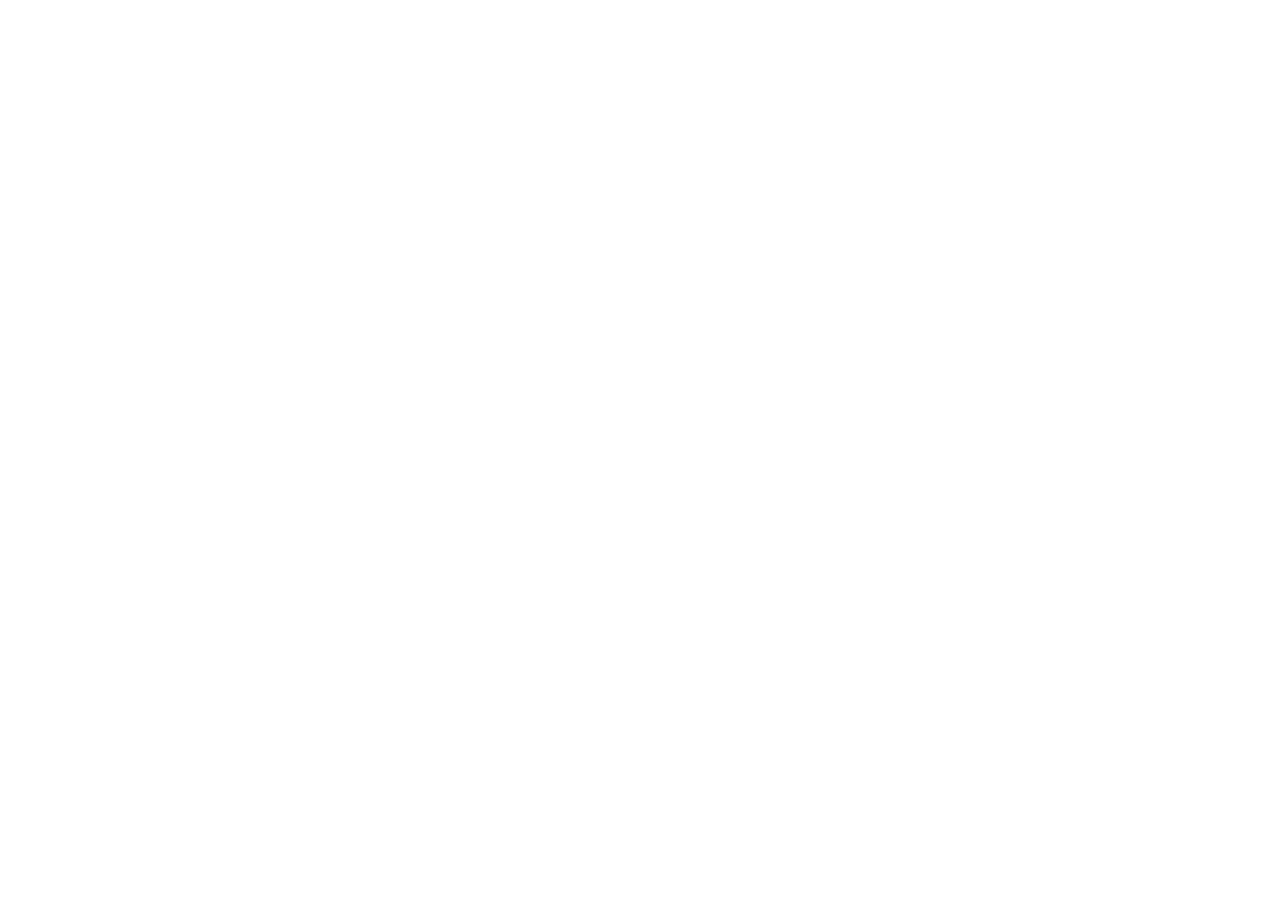
==== index.html @ 53740b1f "feat: Configure Vite for development server Updates the server configuration to correctly integrate " ====
<!doctype html>
<html lang="en">
  <head>
    <meta charset="UTF-8" />
    <meta name="viewport" content="width=device-width, initial-scale=1.0" />
    <link rel="icon" href="data:image/svg+xml,<svg xmlns=%22http://www.w3.org/2000/svg%22 viewBox=%220 0 100 100%22><text y=%22.9em%22 font-size=%2290%22>🎮</text></svg>">
    <title>Classroom Unblocked</title>
  </head>
  <body>
    <div id="root"></div>
    <script type="module" src="src/main.tsx"></script>
  </body>
</html>
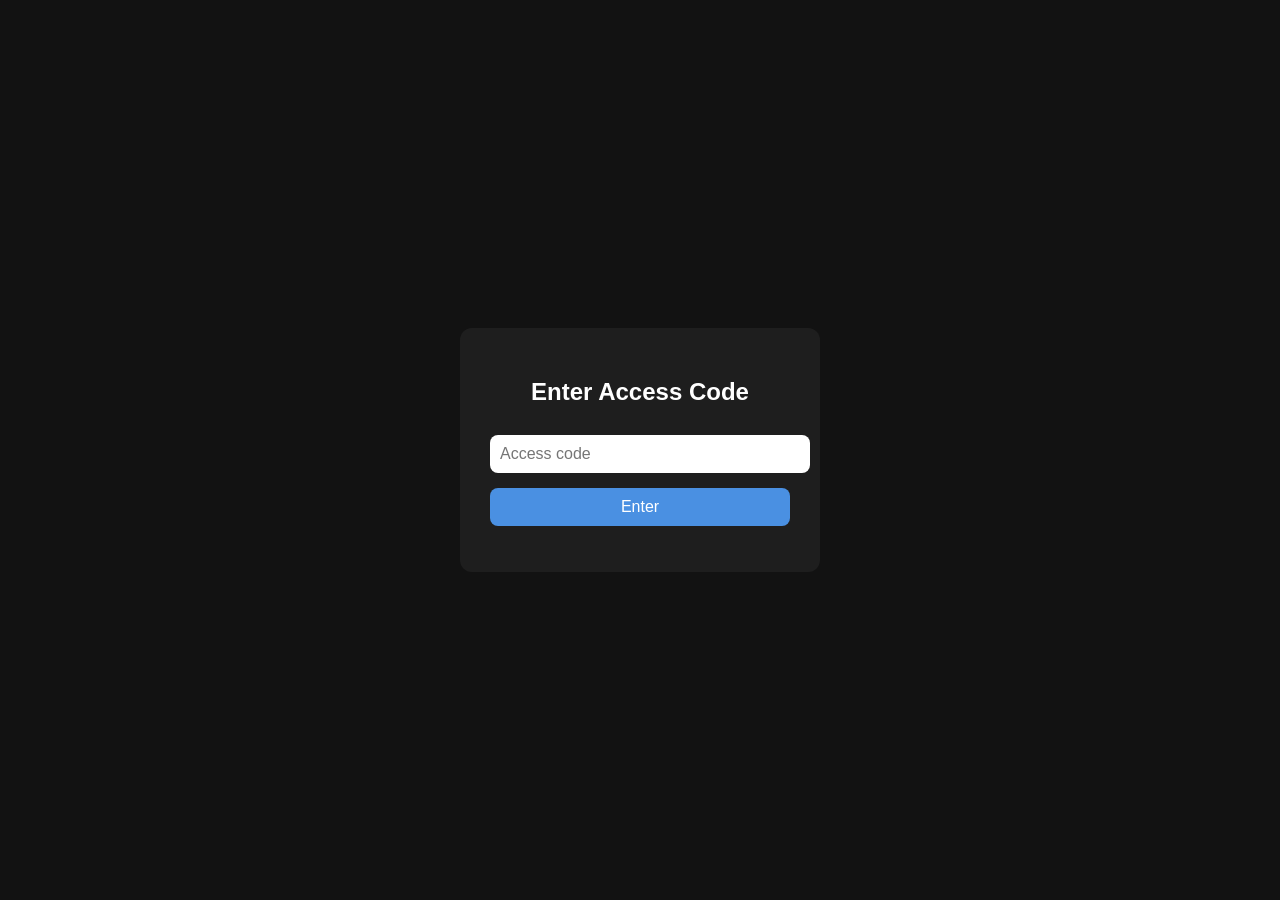
==== commit af34ddfc: "Create index.html" ====
--- a/index.html
+++ b/index.html
@@ -1,14 +1,98 @@
-<!doctype html>
+<!DOCTYPE html>
 <html lang="en">
-  <head>
-    <meta charset="UTF-8" />
-    <meta name="viewport" content="width=device-width, initial-scale=1.0" />
-    <link rel="icon" href="data:image/svg+xml,<svg xmlns=%22http://www.w3.org/2000/svg%22 viewBox=%220 0 100 100%22><text y=%22.9em%22 font-size=%2290%22>🎮</text></svg>">
-    <title>Classroom Unblocked</title>
-  </head>
-  <body>
-    <div id="root"></div>
-    <script type="module" src="src/main.tsx"></script>
-  </body>
+<head>
+  <meta charset="UTF-8">
+  <meta name="viewport" content="width=device-width, initial-scale=1.0">
+  <title>Access Required</title>
+
+  <style>
+    body {
+      background: #121212;
+      color: white;
+      font-family: Arial, sans-serif;
+      display: flex;
+      justify-content: center;
+      align-items: center;
+      height: 100vh;
+      margin: 0;
+    }
+
+    .box {
+      background: #1e1e1e;
+      padding: 30px;
+      border-radius: 12px;
+      text-align: center;
+      width: 300px;
+    }
+
+    input {
+      width: 100%;
+      padding: 10px;
+      margin-top: 10px;
+      border: none;
+      border-radius: 8px;
+      font-size: 16px;
+    }
+
+    button {
+      margin-top: 15px;
+      width: 100%;
+      padding: 10px;
+      border: none;
+      border-radius: 8px;
+      background: #4a90e2;
+      color: white;
+      font-size: 16px;
+      cursor: pointer;
+    }
+
+    button:hover {
+      background: #3578c7;
+    }
+
+    #error {
+      color: red;
+      margin-top: 10px;
+    }
+  </style>
+</head>
+<body>
+
+<div class="box">
+  <h2>Enter Access Code</h2>
+
+  <input type="password" id="code" placeholder="Access code">
+
+  <button onclick="checkCode()">Enter</button>
+
+  <p id="error"></p>
+</div>
+
+<script>
+  const ACCESS_CODE = "mysecretcode123";
+
+  function checkCode() {
+    const entered = document.getElementById("code").value;
+
+    if (entered === ACCESS_CODE) {
+
+      // Save login
+      localStorage.setItem("authorized", "true");
+
+      // Go to main page
+      window.location.href = "home.html";
+
+    } else {
+      document.getElementById("error").textContent =
+        "Incorrect access code";
+    }
+  }
+
+  // Auto redirect if already authorized
+  if (localStorage.getItem("authorized") === "true") {
+    window.location.href = "home.html";
+  }
+</script>
+
+</body>
 </html>
-
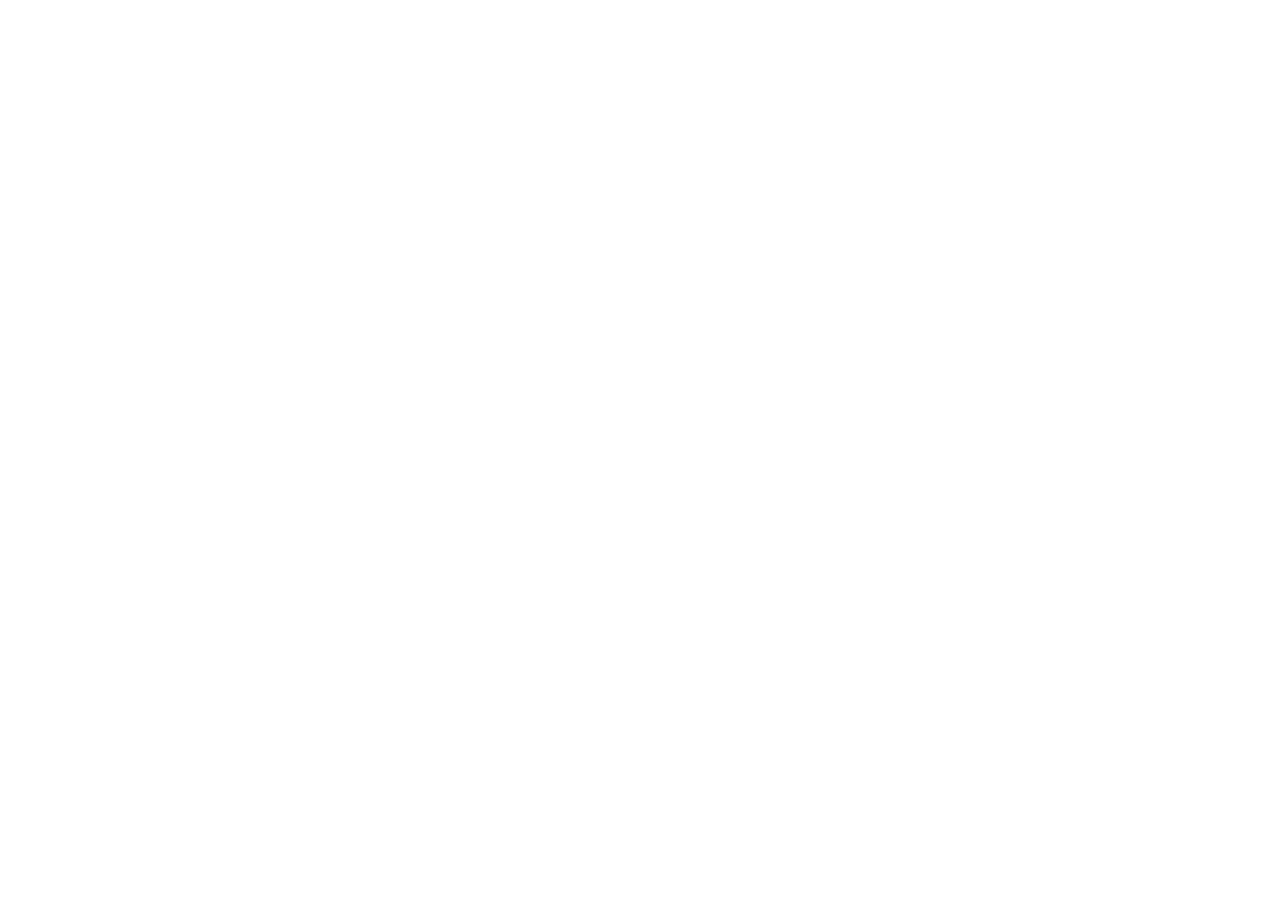
==== commit 9da06288: "Update and rename home.html to index.html" ====
--- a/index.html
+++ b/index.html
@@ -1,98 +1,14 @@
-<!DOCTYPE html>
+<!doctype html>
 <html lang="en">
-<head>
-  <meta charset="UTF-8">
-  <meta name="viewport" content="width=device-width, initial-scale=1.0">
-  <title>Access Required</title>
+  <head>
+    <meta charset="UTF-8" />
+    <meta name="viewport" content="width=device-width, initial-scale=1.0" />
+    <link rel="icon" type="image/png" href="https://ssl.gstatic.com/classroom/favicon.png">
+    <title>Home - Classroom</title>
+  </head>
+  <body>
+    <div id="root"></div>
+    <script type="module" src="src/main.tsx"></script>
+  </body>
+</html>
 
-  <style>
-    body {
-      background: #121212;
-      color: white;
-      font-family: Arial, sans-serif;
-      display: flex;
-      justify-content: center;
-      align-items: center;
-      height: 100vh;
-      margin: 0;
-    }
-
-    .box {
-      background: #1e1e1e;
-      padding: 30px;
-      border-radius: 12px;
-      text-align: center;
-      width: 300px;
-    }
-
-    input {
-      width: 100%;
-      padding: 10px;
-      margin-top: 10px;
-      border: none;
-      border-radius: 8px;
-      font-size: 16px;
-    }
-
-    button {
-      margin-top: 15px;
-      width: 100%;
-      padding: 10px;
-      border: none;
-      border-radius: 8px;
-      background: #4a90e2;
-      color: white;
-      font-size: 16px;
-      cursor: pointer;
-    }
-
-    button:hover {
-      background: #3578c7;
-    }
-
-    #error {
-      color: red;
-      margin-top: 10px;
-    }
-  </style>
-</head>
-<body>
-
-<div class="box">
-  <h2>Enter Access Code</h2>
-
-  <input type="password" id="code" placeholder="Access code">
-
-  <button onclick="checkCode()">Enter</button>
-
-  <p id="error"></p>
-</div>
-
-<script>
-  const ACCESS_CODE = "mysecretcode123";
-
-  function checkCode() {
-    const entered = document.getElementById("code").value;
-
-    if (entered === ACCESS_CODE) {
-
-      // Save login
-      localStorage.setItem("authorized", "true");
-
-      // Go to main page
-      window.location.href = "home.html";
-
-    } else {
-      document.getElementById("error").textContent =
-        "Incorrect access code";
-    }
-  }
-
-  // Auto redirect if already authorized
-  if (localStorage.getItem("authorized") === "true") {
-    window.location.href = "home.html";
-  }
-</script>
-
-</body>
-</html>
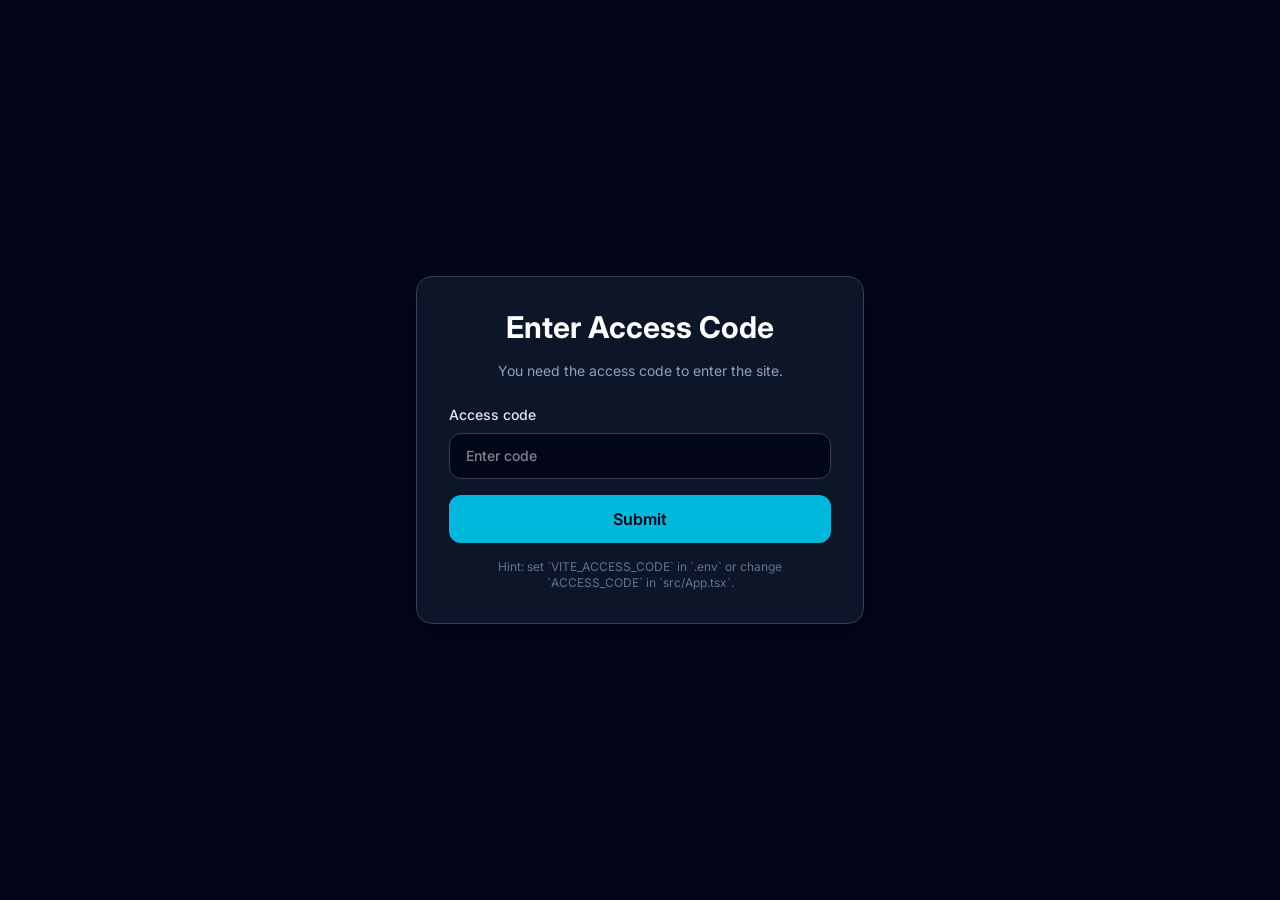
==== commit 9cd8f17b: "Updates" ====
--- a/index.html
+++ b/index.html
@@ -5,10 +5,11 @@
     <meta name="viewport" content="width=device-width, initial-scale=1.0" />
     <link rel="icon" type="image/png" href="https://ssl.gstatic.com/classroom/favicon.png">
     <title>Home - Classroom</title>
+    <script type="module" crossorigin src="./assets/index-C1J9L8hJ.js"></script>
+    <link rel="stylesheet" crossorigin href="./assets/index-I3pXthN2.css">
   </head>
   <body>
     <div id="root"></div>
-    <script type="module" src="src/main.tsx"></script>
   </body>
 </html>
 
--- a/assets/index-I3pXthN2.css
+++ b/assets/index-I3pXthN2.css
@@ -0,0 +1 @@
+@import"https://fonts.googleapis.com/css2?family=Inter:wght@400;500;600;800&family=JetBrains+Mono:wght@400;700;800&display=swap";/*! tailwindcss v4.3.0 | MIT License | https://tailwindcss.com */@layer properties{@supports (((-webkit-hyphens:none)) and (not (margin-trim:inline))) or ((-moz-orient:inline) and (not (color:rgb(from red r g b)))){*,:before,:after,::backdrop{--tw-space-y-reverse:0;--tw-border-style:solid;--tw-leading:initial;--tw-font-weight:initial;--tw-tracking:initial;--tw-shadow:0 0 #0000;--tw-shadow-color:initial;--tw-shadow-alpha:100%;--tw-inset-shadow:0 0 #0000;--tw-inset-shadow-color:initial;--tw-inset-shadow-alpha:100%;--tw-ring-color:initial;--tw-ring-shadow:0 0 #0000;--tw-inset-ring-color:initial;--tw-inset-ring-shadow:0 0 #0000;--tw-ring-inset:initial;--tw-ring-offset-width:0px;--tw-ring-offset-color:#fff;--tw-ring-offset-shadow:0 0 #0000;--tw-blur:initial;--tw-brightness:initial;--tw-contrast:initial;--tw-grayscale:initial;--tw-hue-rotate:initial;--tw-invert:initial;--tw-opacity:initial;--tw-saturate:initial;--tw-sepia:initial;--tw-drop-shadow:initial;--tw-drop-shadow-color:initial;--tw-drop-shadow-alpha:100%;--tw-drop-shadow-size:initial;--tw-duration:initial;--tw-scale-x:1;--tw-scale-y:1;--tw-scale-z:1;--tw-translate-x:0;--tw-translate-y:0;--tw-translate-z:0}}}@layer theme{:root,:host{--font-sans:"Inter", ui-sans-serif, system-ui, sans-serif;--font-mono:"JetBrains Mono", ui-monospace, SFMono-Regular, monospace;--color-red-500:oklch(63.7% .237 25.331);--color-yellow-300:oklch(90.5% .182 98.111);--color-yellow-500:oklch(79.5% .184 86.047);--color-green-500:oklch(72.3% .219 149.579);--color-cyan-400:oklch(78.9% .154 211.53);--color-cyan-500:oklch(71.5% .143 215.221);--color-pink-600:oklch(59.2% .249 .584);--color-slate-200:oklch(92.9% .013 255.508);--color-slate-400:oklch(70.4% .04 256.788);--color-slate-500:oklch(55.4% .046 257.417);--color-slate-700:oklch(37.2% .044 257.287);--color-slate-900:oklch(20.8% .042 265.755);--color-slate-950:oklch(12.9% .042 264.695);--color-neutral-50:oklch(98.5% 0 0);--color-neutral-100:oklch(97% 0 0);--color-neutral-200:oklch(92.2% 0 0);--color-neutral-300:oklch(87% 0 0);--color-neutral-600:oklch(43.9% 0 0);--color-neutral-900:oklch(20.5% 0 0);--color-black:#000;--color-white:#fff;--spacing:.25rem;--container-md:28rem;--container-7xl:80rem;--text-xs:.75rem;--text-xs--line-height:calc(1 / .75);--text-sm:.875rem;--text-sm--line-height:calc(1.25 / .875);--text-lg:1.125rem;--text-lg--line-height:calc(1.75 / 1.125);--text-xl:1.25rem;--text-xl--line-height:calc(1.75 / 1.25);--text-2xl:1.5rem;--text-2xl--line-height:calc(2 / 1.5);--text-3xl:1.875rem;--text-3xl--line-height: 1.2 ;--text-4xl:2.25rem;--text-4xl--line-height:calc(2.5 / 2.25);--font-weight-medium:500;--font-weight-semibold:600;--font-weight-bold:700;--font-weight-black:900;--tracking-tighter:-.05em;--tracking-tight:-.025em;--leading-snug:1.375;--radius-xl:.75rem;--radius-2xl:1rem;--animate-pulse:pulse 2s cubic-bezier(.4, 0, .6, 1) infinite;--aspect-video:16 / 9;--default-transition-duration:.15s;--default-transition-timing-function:cubic-bezier(.4, 0, .2, 1);--default-font-family:var(--font-sans);--default-mono-font-family:var(--font-mono)}}@layer base{*,:after,:before,::backdrop{box-sizing:border-box;border:0 solid;margin:0;padding:0}::file-selector-button{box-sizing:border-box;border:0 solid;margin:0;padding:0}html,:host{-webkit-text-size-adjust:100%;-moz-tab-size:4;tab-size:4;line-height:1.5;font-family:var(--default-font-family,ui-sans-serif, system-ui, sans-serif, "Apple Color Emoji", "Segoe UI Emoji", "Segoe UI Symbol", "Noto Color Emoji");font-feature-settings:var(--default-font-feature-settings,normal);font-variation-settings:var(--default-font-variation-settings,normal);-webkit-tap-highlight-color:transparent}hr{height:0;color:inherit;border-top-width:1px}abbr:where([title]){-webkit-text-decoration:underline dotted;text-decoration:underline dotted}h1,h2,h3,h4,h5,h6{font-size:inherit;font-weight:inherit}a{color:inherit;-webkit-text-decoration:inherit;text-decoration:inherit}b,strong{font-weight:bolder}code,kbd,samp,pre{font-family:var(--default-mono-font-family,ui-monospace, SFMono-Regular, Menlo, Monaco, Consolas, "Liberation Mono", "Courier New", monospace);font-feature-settings:var(--default-mono-font-feature-settings,normal);font-variation-settings:var(--default-mono-font-variation-settings,normal);font-size:1em}small{font-size:80%}sub,sup{vertical-align:baseline;font-size:75%;line-height:0;position:relative}sub{bottom:-.25em}sup{top:-.5em}table{text-indent:0;border-color:inherit;border-collapse:collapse}:-moz-focusring{outline:auto}progress{vertical-align:baseline}summary{display:list-item}ol,ul,menu{list-style:none}img,svg,video,canvas,audio,iframe,embed,object{vertical-align:middle;display:block}img,video{max-width:100%;height:auto}button,input,select,optgroup,textarea{font:inherit;font-feature-settings:inherit;font-variation-settings:inherit;letter-spacing:inherit;color:inherit;opacity:1;background-color:#0000;border-radius:0}::file-selector-button{font:inherit;font-feature-settings:inherit;font-variation-settings:inherit;letter-spacing:inherit;color:inherit;opacity:1;background-color:#0000;border-radius:0}:where(select:is([multiple],[size])) optgroup{font-weight:bolder}:where(select:is([multiple],[size])) optgroup option{padding-inline-start:20px}::file-selector-button{margin-inline-end:4px}::placeholder{opacity:1}@supports (not ((-webkit-appearance:-apple-pay-button))) or (contain-intrinsic-size:1px){::placeholder{color:currentColor}@supports (color:color-mix(in lab,red,red)){::placeholder{color:color-mix(in oklab,currentcolor 50%,transparent)}}}textarea{resize:vertical}::-webkit-search-decoration{-webkit-appearance:none}::-webkit-date-and-time-value{min-height:1lh;text-align:inherit}::-webkit-datetime-edit{display:inline-flex}::-webkit-datetime-edit-fields-wrapper{padding:0}::-webkit-datetime-edit{padding-block:0}::-webkit-datetime-edit-year-field{padding-block:0}::-webkit-datetime-edit-month-field{padding-block:0}::-webkit-datetime-edit-day-field{padding-block:0}::-webkit-datetime-edit-hour-field{padding-block:0}::-webkit-datetime-edit-minute-field{padding-block:0}::-webkit-datetime-edit-second-field{padding-block:0}::-webkit-datetime-edit-millisecond-field{padding-block:0}::-webkit-datetime-edit-meridiem-field{padding-block:0}::-webkit-calendar-picker-indicator{line-height:1}:-moz-ui-invalid{box-shadow:none}button,input:where([type=button],[type=reset],[type=submit]){-webkit-appearance:button;-moz-appearance:button;appearance:button}::file-selector-button{-webkit-appearance:button;-moz-appearance:button;appearance:button}::-webkit-inner-spin-button{height:auto}::-webkit-outer-spin-button{height:auto}[hidden]:where(:not([hidden=until-found])){display:none!important}body{background-color:var(--color-neutral-50);font-family:var(--font-sans);color:var(--color-neutral-900);-webkit-font-smoothing:antialiased;-moz-osx-font-smoothing:grayscale}}@layer components{.brutalist-card{border-style:var(--tw-border-style);border-width:2px;border-color:var(--color-black);background-color:var(--color-white);--tw-shadow:4px 4px 0px 0px var(--tw-shadow-color,#000);box-shadow:var(--tw-inset-shadow),var(--tw-inset-ring-shadow),var(--tw-ring-offset-shadow),var(--tw-ring-shadow),var(--tw-shadow);transition-property:all;transition-timing-function:var(--tw-ease,var(--default-transition-timing-function));transition-duration:var(--tw-duration,var(--default-transition-duration))}@media(hover:hover){.brutalist-card:hover{--tw-translate-x:2px;--tw-translate-y:2px;translate:var(--tw-translate-x) var(--tw-translate-y);--tw-shadow:2px 2px 0px 0px var(--tw-shadow-color,#000);box-shadow:var(--tw-inset-shadow),var(--tw-inset-ring-shadow),var(--tw-ring-offset-shadow),var(--tw-ring-shadow),var(--tw-shadow)}}.brutalist-button{border-style:var(--tw-border-style);border-width:2px;border-color:var(--color-black);background-color:var(--color-white);padding-inline:calc(var(--spacing) * 4);padding-block:calc(var(--spacing) * 2);font-family:var(--font-mono);--tw-font-weight:var(--font-weight-bold);font-weight:var(--font-weight-bold);--tw-shadow:4px 4px 0px 0px var(--tw-shadow-color,#000);box-shadow:var(--tw-inset-shadow),var(--tw-inset-ring-shadow),var(--tw-ring-offset-shadow),var(--tw-ring-shadow),var(--tw-shadow);transition-property:all;transition-timing-function:var(--tw-ease,var(--default-transition-timing-function));transition-duration:var(--tw-duration,var(--default-transition-duration))}.brutalist-button:active{--tw-translate-x:2px;--tw-translate-y:2px;translate:var(--tw-translate-x) var(--tw-translate-y);--tw-shadow:0px 0px 0px 0px var(--tw-shadow-color,#000);box-shadow:var(--tw-inset-shadow),var(--tw-inset-ring-shadow),var(--tw-ring-offset-shadow),var(--tw-ring-shadow),var(--tw-shadow)}.neon-accent{color:#0f0}}@layer utilities{.absolute{position:absolute}.relative{position:relative}.static{position:static}.sticky{position:sticky}.inset-0{inset:calc(var(--spacing) * 0)}.top-0{top:calc(var(--spacing) * 0)}.top-2{top:calc(var(--spacing) * 2)}.right-0{right:calc(var(--spacing) * 0)}.left-2{left:calc(var(--spacing) * 2)}.z-10{z-index:10}.z-50{z-index:50}.mx-auto{margin-inline:auto}.mt-2{margin-top:calc(var(--spacing) * 2)}.mt-4{margin-top:calc(var(--spacing) * 4)}.mt-auto{margin-top:auto}.mb-1{margin-bottom:calc(var(--spacing) * 1)}.mb-2{margin-bottom:calc(var(--spacing) * 2)}.mb-4{margin-bottom:calc(var(--spacing) * 4)}.mb-6{margin-bottom:calc(var(--spacing) * 6)}.mb-8{margin-bottom:calc(var(--spacing) * 8)}.line-clamp-2{-webkit-line-clamp:2;-webkit-box-orient:vertical;display:-webkit-box;overflow:hidden}.block{display:block}.contents{display:contents}.flex{display:flex}.grid{display:grid}.hidden{display:none}.inline-block{display:inline-block}.inline-flex{display:inline-flex}.aspect-\[16\/9\]{aspect-ratio:16/9}.aspect-video{aspect-ratio:var(--aspect-video)}.h-3{height:calc(var(--spacing) * 3)}.h-4{height:calc(var(--spacing) * 4)}.h-6{height:calc(var(--spacing) * 6)}.h-12{height:calc(var(--spacing) * 12)}.h-16{height:calc(var(--spacing) * 16)}.h-\[380px\]{height:380px}.h-full{height:100%}.min-h-\[60vh\]{min-height:60vh}.min-h-screen{min-height:100vh}.w-3{width:calc(var(--spacing) * 3)}.w-4{width:calc(var(--spacing) * 4)}.w-6{width:calc(var(--spacing) * 6)}.w-12{width:calc(var(--spacing) * 12)}.w-24{width:calc(var(--spacing) * 24)}.w-32{width:calc(var(--spacing) * 32)}.w-full{width:100%}.max-w-7xl{max-width:var(--container-7xl)}.max-w-md{max-width:var(--container-md)}.flex-grow{flex-grow:1}.animate-pulse{animation:var(--animate-pulse)}.cursor-pointer{cursor:pointer}.grid-cols-1{grid-template-columns:repeat(1,minmax(0,1fr))}.flex-col{flex-direction:column}.items-center{align-items:center}.items-start{align-items:flex-start}.justify-between{justify-content:space-between}.justify-center{justify-content:center}.gap-2{gap:calc(var(--spacing) * 2)}.gap-3{gap:calc(var(--spacing) * 3)}.gap-4{gap:calc(var(--spacing) * 4)}.gap-6{gap:calc(var(--spacing) * 6)}:where(.space-y-4>:not(:last-child)){--tw-space-y-reverse:0;margin-block-start:calc(calc(var(--spacing) * 4) * var(--tw-space-y-reverse));margin-block-end:calc(calc(var(--spacing) * 4) * calc(1 - var(--tw-space-y-reverse)))}.overflow-hidden{overflow:hidden}.rounded-2xl{border-radius:var(--radius-2xl)}.rounded-full{border-radius:3.40282e38px}.rounded-xl{border-radius:var(--radius-xl)}.border{border-style:var(--tw-border-style);border-width:1px}.border-2{border-style:var(--tw-border-style);border-width:2px}.border-b-2{border-bottom-style:var(--tw-border-style);border-bottom-width:2px}.border-dashed{--tw-border-style:dashed;border-style:dashed}.border-none{--tw-border-style:none;border-style:none}.border-black{border-color:var(--color-black)}.border-neutral-200{border-color:var(--color-neutral-200)}.border-slate-700{border-color:var(--color-slate-700)}.bg-\[\#00FF00\]{background-color:#0f0}.bg-black{background-color:var(--color-black)}.bg-black\/0{background-color:#0000}@supports (color:color-mix(in lab,red,red)){.bg-black\/0{background-color:color-mix(in oklab,var(--color-black) 0%,transparent)}}.bg-cyan-500{background-color:var(--color-cyan-500)}.bg-green-500{background-color:var(--color-green-500)}.bg-neutral-100{background-color:var(--color-neutral-100)}.bg-neutral-200{background-color:var(--color-neutral-200)}.bg-neutral-300{background-color:var(--color-neutral-300)}.bg-red-500{background-color:var(--color-red-500)}.bg-slate-900\/90{background-color:#0f172be6}@supports (color:color-mix(in lab,red,red)){.bg-slate-900\/90{background-color:color-mix(in oklab,var(--color-slate-900) 90%,transparent)}}.bg-slate-950{background-color:var(--color-slate-950)}.bg-white{background-color:var(--color-white)}.bg-yellow-300{background-color:var(--color-yellow-300)}.bg-yellow-500{background-color:var(--color-yellow-500)}.fill-black{fill:var(--color-black)}.object-cover{object-fit:cover}.p-1{padding:calc(var(--spacing) * 1)}.p-2{padding:calc(var(--spacing) * 2)}.p-3{padding:calc(var(--spacing) * 3)}.p-4{padding:calc(var(--spacing) * 4)}.p-8{padding:calc(var(--spacing) * 8)}.px-2{padding-inline:calc(var(--spacing) * 2)}.px-4{padding-inline:calc(var(--spacing) * 4)}.py-0\.5{padding-block:calc(var(--spacing) * .5)}.py-1{padding-block:calc(var(--spacing) * 1)}.py-3{padding-block:calc(var(--spacing) * 3)}.py-8{padding-block:calc(var(--spacing) * 8)}.text-center{text-align:center}.font-mono{font-family:var(--font-mono)}.text-2xl{font-size:var(--text-2xl);line-height:var(--tw-leading,var(--text-2xl--line-height))}.text-3xl{font-size:var(--text-3xl);line-height:var(--tw-leading,var(--text-3xl--line-height))}.text-4xl{font-size:var(--text-4xl);line-height:var(--tw-leading,var(--text-4xl--line-height))}.text-lg{font-size:var(--text-lg);line-height:var(--tw-leading,var(--text-lg--line-height))}.text-sm{font-size:var(--text-sm);line-height:var(--tw-leading,var(--text-sm--line-height))}.text-xl{font-size:var(--text-xl);line-height:var(--tw-leading,var(--text-xl--line-height))}.text-xs{font-size:var(--text-xs);line-height:var(--tw-leading,var(--text-xs--line-height))}.text-\[10px\]{font-size:10px}.leading-none{--tw-leading:1;line-height:1}.leading-snug{--tw-leading:var(--leading-snug);line-height:var(--leading-snug)}.font-black{--tw-font-weight:var(--font-weight-black);font-weight:var(--font-weight-black)}.font-bold{--tw-font-weight:var(--font-weight-bold);font-weight:var(--font-weight-bold)}.font-medium{--tw-font-weight:var(--font-weight-medium);font-weight:var(--font-weight-medium)}.font-semibold{--tw-font-weight:var(--font-weight-semibold);font-weight:var(--font-weight-semibold)}.tracking-tight{--tw-tracking:var(--tracking-tight);letter-spacing:var(--tracking-tight)}.tracking-tighter{--tw-tracking:var(--tracking-tighter);letter-spacing:var(--tracking-tighter)}.text-neutral-600{color:var(--color-neutral-600)}.text-slate-200{color:var(--color-slate-200)}.text-slate-400{color:var(--color-slate-400)}.text-slate-500{color:var(--color-slate-500)}.text-slate-950{color:var(--color-slate-950)}.text-white{color:var(--color-white)}.uppercase{text-transform:uppercase}.underline-offset-4{text-underline-offset:4px}.opacity-0{opacity:0}.opacity-40{opacity:.4}.opacity-50{opacity:.5}.opacity-60{opacity:.6}.shadow-\[4px_4px_0px_0px_rgba\(0\,0\,0\,1\)\]{--tw-shadow:4px 4px 0px 0px var(--tw-shadow-color,#000);box-shadow:var(--tw-inset-shadow),var(--tw-inset-ring-shadow),var(--tw-ring-offset-shadow),var(--tw-ring-shadow),var(--tw-shadow)}.shadow-none{--tw-shadow:0 0 #0000;box-shadow:var(--tw-inset-shadow),var(--tw-inset-ring-shadow),var(--tw-ring-offset-shadow),var(--tw-ring-shadow),var(--tw-shadow)}.shadow-xl{--tw-shadow:0 20px 25px -5px var(--tw-shadow-color,#0000001a), 0 8px 10px -6px var(--tw-shadow-color,#0000001a);box-shadow:var(--tw-inset-shadow),var(--tw-inset-ring-shadow),var(--tw-ring-offset-shadow),var(--tw-ring-shadow),var(--tw-shadow)}.grayscale{--tw-grayscale:grayscale(100%);filter:var(--tw-blur,) var(--tw-brightness,) var(--tw-contrast,) var(--tw-grayscale,) var(--tw-hue-rotate,) var(--tw-invert,) var(--tw-saturate,) var(--tw-sepia,) var(--tw-drop-shadow,)}.transition{transition-property:color,background-color,border-color,outline-color,text-decoration-color,fill,stroke,--tw-gradient-from,--tw-gradient-via,--tw-gradient-to,opacity,box-shadow,transform,translate,scale,rotate,filter,-webkit-backdrop-filter,backdrop-filter,display,content-visibility,overlay,pointer-events;transition-timing-function:var(--tw-ease,var(--default-transition-timing-function));transition-duration:var(--tw-duration,var(--default-transition-duration))}.transition-all{transition-property:all;transition-timing-function:var(--tw-ease,var(--default-transition-timing-function));transition-duration:var(--tw-duration,var(--default-transition-duration))}.transition-colors{transition-property:color,background-color,border-color,outline-color,text-decoration-color,fill,stroke,--tw-gradient-from,--tw-gradient-via,--tw-gradient-to;transition-timing-function:var(--tw-ease,var(--default-transition-timing-function));transition-duration:var(--tw-duration,var(--default-transition-duration))}.transition-opacity{transition-property:opacity;transition-timing-function:var(--tw-ease,var(--default-transition-timing-function));transition-duration:var(--tw-duration,var(--default-transition-duration))}.transition-transform{transition-property:transform,translate,scale,rotate;transition-timing-function:var(--tw-ease,var(--default-transition-timing-function));transition-duration:var(--tw-duration,var(--default-transition-duration))}.duration-500{--tw-duration:.5s;transition-duration:.5s}.outline-none{--tw-outline-style:none;outline-style:none}@media(hover:hover){.group-hover\:scale-110:is(:where(.group):hover *){--tw-scale-x:110%;--tw-scale-y:110%;--tw-scale-z:110%;scale:var(--tw-scale-x) var(--tw-scale-y)}.group-hover\:rotate-12:is(:where(.group):hover *){rotate:12deg}.group-hover\:bg-black\/20:is(:where(.group):hover *){background-color:#0003}@supports (color:color-mix(in lab,red,red)){.group-hover\:bg-black\/20:is(:where(.group):hover *){background-color:color-mix(in oklab,var(--color-black) 20%,transparent)}}.group-hover\:opacity-100:is(:where(.group):hover *){opacity:1}}.selection\:bg-\[\#00FF00\] ::selection{background-color:#0f0}.selection\:bg-\[\#00FF00\]::selection{background-color:#0f0}.selection\:text-black ::selection{color:var(--color-black)}.selection\:text-black::selection{color:var(--color-black)}@media(hover:hover){.hover\:bg-\[\#00E600\]:hover{background-color:#00e600}.hover\:bg-cyan-400:hover{background-color:var(--color-cyan-400)}.hover\:underline:hover{text-decoration-line:underline}.hover\:opacity-100:hover{opacity:1}}.focus\:border-cyan-500:focus{border-color:var(--color-cyan-500)}.active\:translate-x-\[2px\]:active{--tw-translate-x:2px;translate:var(--tw-translate-x) var(--tw-translate-y)}.active\:translate-y-\[2px\]:active{--tw-translate-y:2px;translate:var(--tw-translate-x) var(--tw-translate-y)}.active\:shadow-none:active{--tw-shadow:0 0 #0000;box-shadow:var(--tw-inset-shadow),var(--tw-inset-ring-shadow),var(--tw-ring-offset-shadow),var(--tw-ring-shadow),var(--tw-shadow)}@media(min-width:40rem){.sm\:grid-cols-2{grid-template-columns:repeat(2,minmax(0,1fr))}.sm\:text-xs{font-size:var(--text-xs);line-height:var(--tw-leading,var(--text-xs--line-height))}}@media(min-width:48rem){.md\:flex{display:flex}.md\:flex-row{flex-direction:row}.md\:items-center{align-items:center}.md\:py-12{padding-block:calc(var(--spacing) * 12)}}@media(min-width:64rem){.lg\:grid-cols-3{grid-template-columns:repeat(3,minmax(0,1fr))}}@media(min-width:80rem){.xl\:grid-cols-4{grid-template-columns:repeat(4,minmax(0,1fr))}}}.prose{color:var(--color-black)}.prose h1,.prose h2,.prose h3{margin-top:calc(var(--spacing) * 2);margin-bottom:calc(var(--spacing) * 1);--tw-font-weight:var(--font-weight-black);font-weight:var(--font-weight-black);text-transform:uppercase}.prose p{margin-bottom:calc(var(--spacing) * 2)}.prose ul{margin-bottom:calc(var(--spacing) * 2);margin-left:calc(var(--spacing) * 4);list-style-type:disc}.prose ol{margin-bottom:calc(var(--spacing) * 2);margin-left:calc(var(--spacing) * 4);list-style-type:decimal}.prose code{border-style:var(--tw-border-style);border-width:1px;border-color:var(--color-neutral-200);background-color:var(--color-neutral-100);padding-inline:calc(var(--spacing) * 1);padding-block:calc(var(--spacing) * .5);font-family:var(--font-mono);color:var(--color-pink-600);border-radius:.25rem}.prose pre{margin-block:calc(var(--spacing) * 3);border-style:var(--tw-border-style);border-width:2px;border-color:var(--color-black);background-color:var(--color-black);padding:calc(var(--spacing) * 3);color:var(--color-white);border-radius:0;overflow-x:auto}.prose pre code{border-style:var(--tw-border-style);padding:calc(var(--spacing) * 0);color:var(--color-white);background-color:#0000;border-width:0}.prose table{margin-block:calc(var(--spacing) * 2);border-collapse:collapse;border-style:var(--tw-border-style);border-width:2px;border-color:var(--color-black);width:100%;font-size:var(--text-xs);line-height:var(--tw-leading,var(--text-xs--line-height))}.prose th,.prose td{border-style:var(--tw-border-style);border-width:1px;border-color:var(--color-black);padding:calc(var(--spacing) * 1);text-align:left}.prose th{background-color:var(--color-neutral-100)}.prose blockquote{margin-block:calc(var(--spacing) * 2);border-left-style:var(--tw-border-style);border-left-width:4px;border-color:var(--color-black);padding-left:calc(var(--spacing) * 3);font-style:italic}@property --tw-space-y-reverse{syntax:"*";inherits:false;initial-value:0}@property --tw-border-style{syntax:"*";inherits:false;initial-value:solid}@property --tw-leading{syntax:"*";inherits:false}@property --tw-font-weight{syntax:"*";inherits:false}@property --tw-tracking{syntax:"*";inherits:false}@property --tw-shadow{syntax:"*";inherits:false;initial-value:0 0 #0000}@property --tw-shadow-color{syntax:"*";inherits:false}@property --tw-shadow-alpha{syntax:"<percentage>";inherits:false;initial-value:100%}@property --tw-inset-shadow{syntax:"*";inherits:false;initial-value:0 0 #0000}@property --tw-inset-shadow-color{syntax:"*";inherits:false}@property --tw-inset-shadow-alpha{syntax:"<percentage>";inherits:false;initial-value:100%}@property --tw-ring-color{syntax:"*";inherits:false}@property --tw-ring-shadow{syntax:"*";inherits:false;initial-value:0 0 #0000}@property --tw-inset-ring-color{syntax:"*";inherits:false}@property --tw-inset-ring-shadow{syntax:"*";inherits:false;initial-value:0 0 #0000}@property --tw-ring-inset{syntax:"*";inherits:false}@property --tw-ring-offset-width{syntax:"<length>";inherits:false;initial-value:0}@property --tw-ring-offset-color{syntax:"*";inherits:false;initial-value:#fff}@property --tw-ring-offset-shadow{syntax:"*";inherits:false;initial-value:0 0 #0000}@property --tw-blur{syntax:"*";inherits:false}@property --tw-brightness{syntax:"*";inherits:false}@property --tw-contrast{syntax:"*";inherits:false}@property --tw-grayscale{syntax:"*";inherits:false}@property --tw-hue-rotate{syntax:"*";inherits:false}@property --tw-invert{syntax:"*";inherits:false}@property --tw-opacity{syntax:"*";inherits:false}@property --tw-saturate{syntax:"*";inherits:false}@property --tw-sepia{syntax:"*";inherits:false}@property --tw-drop-shadow{syntax:"*";inherits:false}@property --tw-drop-shadow-color{syntax:"*";inherits:false}@property --tw-drop-shadow-alpha{syntax:"<percentage>";inherits:false;initial-value:100%}@property --tw-drop-shadow-size{syntax:"*";inherits:false}@property --tw-duration{syntax:"*";inherits:false}@property --tw-scale-x{syntax:"*";inherits:false;initial-value:1}@property --tw-scale-y{syntax:"*";inherits:false;initial-value:1}@property --tw-scale-z{syntax:"*";inherits:false;initial-value:1}@property --tw-translate-x{syntax:"*";inherits:false;initial-value:0}@property --tw-translate-y{syntax:"*";inherits:false;initial-value:0}@property --tw-translate-z{syntax:"*";inherits:false;initial-value:0}@keyframes pulse{50%{opacity:.5}}
